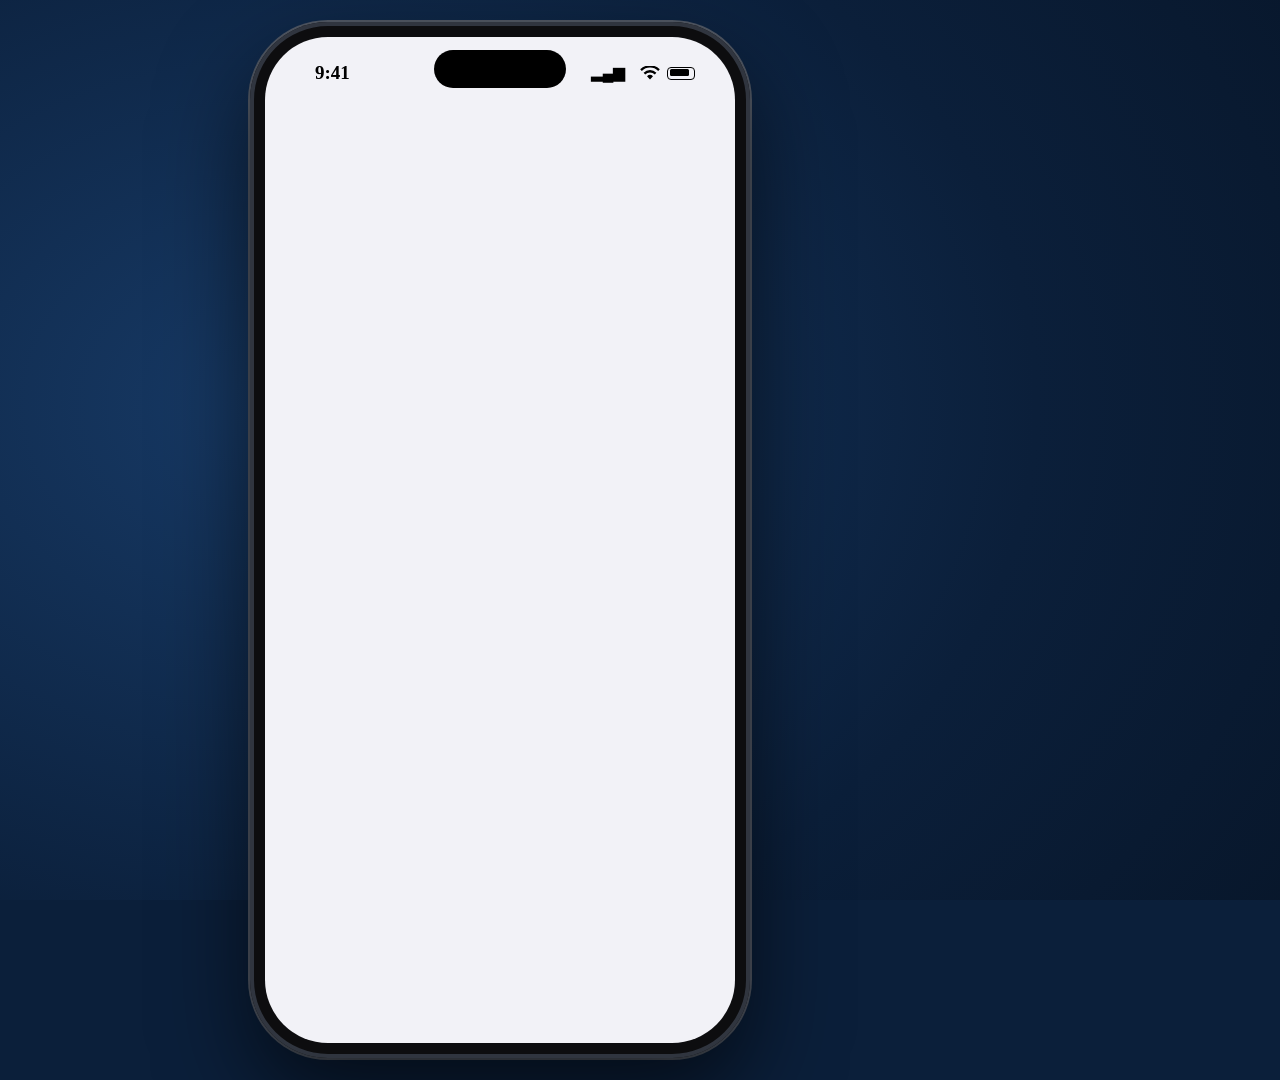
==== walt/telas/palco-gmail.html @ 5429e7d9 "Vídeo 2: telas do Gmail no iPhone (caminhos da Ajuda do Gmail), linha do tempo com as falas do clipe" ====
<!doctype html>
<html><head><meta charset="utf-8">
<link rel="stylesheet" href="fontes/fontes.css">
<style>
*{box-sizing:border-box;margin:0;padding:0}
html,body{width:1920px;height:1080px;overflow:hidden;background:#0B1F3A;font-family:Inter,sans-serif;-webkit-font-smoothing:antialiased}
#stage{position:absolute;inset:0;background:radial-gradient(1300px 1000px at 22% 45%,#173a66 0%,#0B1F3A 58%,#071528 100%)}
#brand{position:absolute;right:70px;bottom:46px;color:#F6F0E4;font:600 26px Inter;opacity:.75;letter-spacing:.3px}
#brand b{color:#B8862B;font-weight:700}
/* telefone */
#phone{position:absolute;left:250px;top:22px;width:500px;height:1036px;border-radius:78px;background:#0d0d0f;padding:15px;box-shadow:0 40px 90px rgba(0,0,0,.6),0 0 0 4px #30353f inset,0 0 0 2px #535a66}
#screen{position:relative;width:470px;height:1006px;border-radius:63px;overflow:hidden;background:#F2F2F7}
#island{position:absolute;top:13px;left:50%;transform:translateX(-50%);width:132px;height:38px;border-radius:20px;background:#000;z-index:60}
#status{position:absolute;top:0;left:0;right:0;height:62px;z-index:55;display:flex;justify-content:space-between;align-items:center;padding:10px 40px 0 50px;font:600 19px Inter;color:#000}
#status .r{display:flex;gap:7px;align-items:center;font-size:15px}
.batt{width:28px;height:13px;border:1.6px solid #000;border-radius:4px;position:relative}
.batt:after{content:"";position:absolute;left:1.6px;top:1.6px;width:19px;height:6.5px;background:#000;border-radius:1.5px}
.view{position:absolute;inset:0;background:#F2F2F7;overflow:hidden}
.view:not(.home):before{content:'';position:absolute;left:0;right:0;top:0;height:62px;background:#F2F2F7;z-index:6}
.nav{position:absolute;top:62px;left:0;right:0;height:50px;z-index:5;background:rgba(242,242,247,.96)}
.back{position:absolute;left:10px;top:11px;color:#007AFF;font:400 20px Inter;display:flex;align-items:center;gap:4px;padding:2px 8px 2px 2px;border-radius:10px;white-space:nowrap;max-width:136px;overflow:hidden}
.back span{overflow:hidden;text-overflow:ellipsis}
.back svg{width:14px;height:23px;flex:none}
.navtitle{position:absolute;left:150px;right:150px;top:13px;text-align:center;font:600 19px Inter;color:#000;white-space:nowrap;overflow:hidden;text-overflow:ellipsis}
.content{position:absolute;top:112px;left:0;right:0;padding-bottom:300px}
.grande .content{top:62px}
.big{font:700 38px Inter;color:#000;padding:52px 22px 12px;letter-spacing:.2px}
.search{margin:0 18px 16px;height:42px;border-radius:12px;background:#E3E3E8;color:#8A8A8E;font:400 19px Inter;display:flex;align-items:center;padding-left:12px;gap:8px}
.ghdr{font:400 15px Inter;color:#6D6D72;text-transform:uppercase;padding:6px 38px 8px;letter-spacing:.2px}
.group{margin:0 18px 26px;background:#fff;border-radius:14px;overflow:hidden}
.foot{font:400 15px Inter;color:#6D6D72;margin:-18px 38px 26px;line-height:1.35}
.row{position:relative;display:flex;align-items:center;min-height:54px;padding:0 16px 0 18px;font:400 20px Inter;color:#000}
.row+.row:before{content:"";position:absolute;top:0;right:0;left:64px;border-top:.6px solid #C6C6C8}
.group.noicon .row+.row:before,.group.plain .row+.row:before,.row.semic+.row.semic:before{left:18px}
.ic{width:34px;height:34px;border-radius:8px;margin-right:14px;display:flex;align-items:center;justify-content:center;color:#fff;font:600 18px 'DejaVu Sans',Inter;flex:none}
.lbl{flex:1;padding:13px 0;line-height:1.2}
.lbl small{display:block;font-size:15px;color:#8A8A8E;margin-top:2px}
.val{color:#8A8A8E;margin-right:8px;white-space:nowrap}
.chev{width:10px;height:17px;flex:none}
.tog{width:57px;height:35px;border-radius:18px;background:#E9E9EA;position:relative;flex:none}
.tog i{position:absolute;top:2px;left:2px;width:31px;height:31px;border-radius:50%;background:#fff;box-shadow:0 3px 8px rgba(0,0,0,.15),0 1px 1px rgba(0,0,0,.16)}
.ck{color:#007AFF;font:600 22px Inter;width:22px;text-align:center}
.red{color:#FF3B30}.bluet{color:#007AFF}
.prof{display:flex;align-items:center;padding:12px 18px;gap:16px}
.avatar{width:68px;height:68px;border-radius:50%;background:linear-gradient(#a7b1c2,#7c879b);color:#fff;font:600 28px Inter;display:flex;align-items:center;justify-content:center}
.prof b{font:600 22px Inter;display:block}.prof span{font:400 15px Inter;color:#000}
/* home */
.home{position:absolute;inset:0;background:linear-gradient(160deg,#3a6db0 0%,#6a8fc7 45%,#c9a96e 100%)}
.grid{position:absolute;top:110px;left:30px;right:30px;display:grid;grid-template-columns:repeat(4,1fr);row-gap:30px}
.app{display:flex;flex-direction:column;align-items:center;gap:8px;color:#fff;font:500 14px Inter;text-shadow:0 1px 2px rgba(0,0,0,.35)}
.app .ai{width:78px;height:78px;border-radius:19px;display:flex;align-items:center;justify-content:center;font:600 38px 'DejaVu Sans';color:#fff;box-shadow:0 2px 6px rgba(0,0,0,.2)}
.dock{position:absolute;left:18px;right:18px;bottom:20px;height:112px;border-radius:36px;background:rgba(255,255,255,.3);display:flex;justify-content:space-around;align-items:center}
/* toque e destaque */
#tap{position:absolute;width:70px;height:70px;margin:-35px 0 0 -35px;border-radius:50%;background:rgba(40,40,40,.42);border:4px solid rgba(255,255,255,.95);box-shadow:0 0 0 3px rgba(0,0,0,.25);z-index:70;opacity:0;pointer-events:none}
#hl{position:absolute;z-index:65;border:5px solid #F5B82E;border-radius:16px;box-shadow:0 0 0 6px rgba(245,184,46,.25),0 0 28px rgba(245,184,46,.7);opacity:0;pointer-events:none}
/* painel da direita */
#panel{position:absolute;left:850px;right:90px;top:0;bottom:0;display:flex;flex-direction:column;justify-content:center}
#ptitle{font:900 66px 'Playfair Display',serif;color:#F6F0E4;line-height:1.08;margin-bottom:36px}
#ptitle .num{display:inline-block;background:#B3171E;color:#fff;border-radius:18px;padding:2px 22px 6px;margin-right:18px;font-size:58px}
#ptitle .arrow{color:#B8862B}
#crumb{font:500 34px Inter;color:#c9d3e3;line-height:1.55}
#crumb b{color:#F5B82E;font-weight:700}
#crumb .sep{color:#6f86a8;padding:0 10px}
/* cartões em tela cheia */
.card{position:absolute;inset:0;opacity:0;z-index:100;display:none}
#card-qr{background:#0B1F3A url(qr-card.png) center/cover}
#card-guide{background:radial-gradient(1200px 900px at 30% 50%,#173a66,#0B1F3A 60%,#071528)}
#card-guide img{position:absolute;left:70px;top:150px;width:1000px;border-radius:14px;box-shadow:0 30px 80px rgba(0,0,0,.55)}
#card-guide .txt{position:absolute;left:1130px;right:80px;top:170px;color:#F6F0E4}
#card-guide h2{font:900 72px 'Playfair Display',serif;line-height:1.05;margin-bottom:34px}
#card-guide li{list-style:none;font:500 36px Inter;margin:0 0 20px;padding-left:52px;position:relative}
#card-guide li:before{content:"✓";position:absolute;left:0;color:#F5B82E;font-weight:800}
#card-guide .link{margin-top:40px;font:700 34px Inter;color:#F5B82E}
#card-rule,#card-summary,#card-end{background:radial-gradient(1200px 900px at 50% 40%,#173a66,#0B1F3A 60%,#071528)}
#card-rule .box{position:absolute;left:200px;right:200px;top:210px;background:#F6F0E4;border-radius:28px;padding:70px 90px;box-shadow:0 30px 80px rgba(0,0,0,.5)}
#card-rule h2{font:900 64px 'Playfair Display',serif;color:#B3171E;margin-bottom:30px}
#card-rule p{font:500 46px Inter;color:#0B1F3A;line-height:1.35}
#card-rule p b{color:#B3171E}
#card-summary h2{position:absolute;left:150px;top:70px;font:900 72px 'Playfair Display',serif;color:#F6F0E4}
#card-summary ol{position:absolute;left:150px;right:150px;top:200px;columns:2;column-gap:90px;list-style:none}
#card-summary ol{columns:1!important}#card-summary li{font:600 40px Inter;color:#F6F0E4;background:rgba(255,255,255,.07);border-radius:18px;padding:24px 28px;margin-bottom:26px;break-inside:avoid;opacity:0}
#card-summary li span{display:inline-block;min-width:58px;color:#F5B82E;font-weight:800}
#card-summary li em{font-style:normal;color:#7fe09a}
#card-end img{position:absolute;left:60px;bottom:0;height:780px}
#card-end .txt{position:absolute;left:1120px;right:90px;top:240px;color:#F6F0E4}
#card-end h2{font:900 80px 'Playfair Display',serif;line-height:1.05;margin-bottom:30px}
#card-end p{font:500 38px Inter;line-height:1.4;color:#c9d3e3}
#card-end p b{color:#F5B82E}

/* Gmail */
.view.gm,.view.gm:before{background:#fff}
.gtop{position:absolute;top:62px;left:0;right:0;height:72px;z-index:5;background:#fff;padding:8px 14px}
.gsearch{height:56px;border-radius:28px;background:#EDF2FA;display:flex;align-items:center;padding:0 10px 0 6px;gap:12px;font:400 19px Inter;color:#444746}
.hamb{width:44px;height:44px;display:flex;flex-direction:column;justify-content:center;align-items:center;gap:5px;border-radius:22px}
.hamb i{display:block;width:22px;height:2.6px;background:#444746;border-radius:2px}
.gs-t{flex:1}
.gav{width:46px;height:46px;border-radius:50%;color:#fff;font:600 21px Inter;display:flex;align-items:center;justify-content:center;flex:none}
.gav.sm{width:34px;height:34px;font-size:15px}.gav.xl{width:96px;height:96px;font-size:42px;margin:0 auto 10px}.gav.sq{border-radius:12px}
.gcontent{top:134px}
.glabel{font:500 15px Inter;color:#444746;padding:10px 22px 6px}
.mrow{display:flex;gap:14px;padding:12px 16px 12px 18px;align-items:flex-start;position:relative}
.mtx{flex:1;min-width:0}
.m1{display:flex;justify-content:space-between;font:400 18px Inter;color:#1f1f1f}.m1 b{font-weight:700;white-space:nowrap;overflow:hidden;text-overflow:ellipsis}.m1 span{font:600 14px Inter;color:#1f1f1f;margin-left:8px;white-space:nowrap}
.m2{font:600 16px Inter;color:#1f1f1f;margin-top:3px;white-space:nowrap;overflow:hidden;text-overflow:ellipsis}
.m3{font:400 15px Inter;color:#444746;margin-top:2px;white-space:nowrap;overflow:hidden;text-overflow:ellipsis}
.star{color:#747775;font-size:22px;margin-top:22px}
.compose{position:absolute;right:20px;bottom:112px;height:62px;padding:0 24px;border-radius:18px;background:#C2E7FF;color:#001D35;font:600 18px Inter;display:flex;align-items:center;box-shadow:0 3px 8px rgba(0,0,0,.18);z-index:7}
.gnav{position:absolute;left:0;right:0;bottom:0;height:92px;background:#F3F6FC;display:flex;justify-content:space-around;align-items:flex-start;padding-top:12px;z-index:7;font:400 26px 'DejaVu Sans';color:#444746}
.gnav .on{background:#C2E7FF;border-radius:16px;padding:2px 22px;position:relative}.gnav sup{position:absolute;top:-6px;right:4px;background:#B3261E;color:#fff;font:600 11px Inter;border-radius:9px;padding:2px 5px}
.snack{position:absolute;left:14px;right:14px;bottom:110px;height:58px;border-radius:8px;background:#303030;color:#fff;display:flex;justify-content:space-between;align-items:center;padding:0 20px;font:400 19px Inter;z-index:9;opacity:0}
.snack b{color:#A8C7FA;font-weight:600;padding:6px 10px;border-radius:8px}
.drawerv{background:transparent!important}.drawerv:before{display:none}
.dshade{position:absolute;inset:0;background:rgba(0,0,0,.32)}
.drawer{position:absolute;left:0;top:0;bottom:0;width:372px;background:#fff;padding-top:66px;overflow:hidden;border-radius:0 18px 18px 0}
.dlogo{font:500 28px Inter;color:#C5221F;padding:8px 28px 18px;border-bottom:1px solid #e3e3e3;margin-bottom:8px}
.ditem{display:flex;align-items:center;gap:20px;height:50px;padding-left:28px;margin-right:14px;border-radius:0 25px 25px 0;font:500 18px Inter;color:#1f1f1f}
.ditem.sel{background:#D3E3FD;color:#001D35}.dic{width:24px;text-align:center;font:400 20px 'DejaVu Sans';color:#444746}
.dhdr{font:500 14px Inter;color:#444746;padding:12px 28px 6px;text-transform:uppercase}.dsep{border-top:1px solid #e3e3e3;margin:8px 0}
.view.gm .group{border-radius:0;margin:0 0 14px;background:#fff}.view.gm .ghdr{text-transform:none;color:#0B57D0;font:600 16px Inter;padding:10px 22px 4px}
.view.gm .foot{margin:-8px 22px 16px}
.view.gmset,.view.gmset:before{background:#fff}.view.gmset .nav{background:#fff}
.view.gmset .navtitle{left:64px;right:20px;text-align:left;font:500 22px Inter}
.view.gmset .back span{display:none}
.view.gmset .tog[data-on="1"]{background:#0B57D0!important}
.view.sheet{top:60px;border-radius:22px 22px 0 0;box-shadow:0 -6px 20px rgba(0,0,0,.25)}
.view.sheet .nav{border-radius:22px 22px 0 0;top:0}.view.sheet .content{top:60px}.view.sheet:before{display:none}
.done{position:absolute;right:18px;top:13px;font:600 19px Inter;color:#0B57D0;padding:2px 6px;border-radius:8px}
.mtop{position:absolute;top:62px;left:0;right:0;height:56px;display:flex;justify-content:space-between;align-items:center;padding:0 18px;font:400 24px 'DejaVu Sans';color:#444746;z-index:5;background:#fff}
.micons b{font-weight:400;padding:0 6px;border-radius:8px}
.mcont{top:118px;padding:0 20px}
.msubj{font:400 25px Inter;color:#1f1f1f;line-height:1.25;margin:8px 0 16px}.tag{font:500 13px Inter;background:#E9EEF6;padding:3px 7px;border-radius:5px;vertical-align:middle}
.msend{display:flex;gap:12px;align-items:center;margin-bottom:14px;font:400 17px Inter;padding:6px;border-radius:10px}.mt{color:#444746;font-size:14px;margin-left:6px}.to{color:#444746;font-size:15px}.to.addr{color:#444746}
.imgbar{display:flex;justify-content:space-between;align-items:center;background:#F2F2F2;border-radius:10px;padding:14px;font:400 16px Inter;color:#444746;margin-bottom:14px}.imgbar b{color:#0B57D0;font-weight:600;padding:4px 6px;border-radius:8px}
.ph{height:190px;border-radius:10px;background:#E8E8E8;display:flex;align-items:center;justify-content:center;margin:10px 0}.ph.sm{height:110px}.phi{font:400 44px 'DejaVu Sans';color:#b0b0b0}
.mbody{font:400 18px Inter;color:#1f1f1f;line-height:1.45}.mbody p{margin:0 0 14px;padding:4px 6px;border-radius:10px}.mbody .sm{font-size:14px;color:#666}
.fakebtn{display:inline-block;background:#1a5fb4;color:#fff;font:600 18px Inter;padding:12px 28px;border-radius:8px;margin:4px 6px 18px}
.pop{position:absolute;right:12px;top:110px;width:250px;background:#fff;border-radius:12px;box-shadow:0 8px 28px rgba(0,0,0,.3);padding:8px 0;font:400 18px Inter;color:#1f1f1f;z-index:20;opacity:0;display:none}
.pop div{padding:11px 20px}
.signo{position:absolute;border:5px solid #E4141B;border-radius:18px;z-index:66;opacity:0;pointer-events:none}
.signo span{position:absolute;left:-26px;top:-26px;width:44px;height:44px;border-radius:50%;background:#E4141B;color:#fff;font:800 24px Inter;display:flex;align-items:center;justify-content:center}
/* Safari / Conta Google */
.view.saf,.view.saf:before{background:#fff}
.gahead{position:absolute;top:62px;left:0;right:0;height:58px;display:flex;justify-content:space-between;align-items:center;padding:0 18px;z-index:5;background:#fff}
.gat{font:500 21px Inter;color:#444746}
.gatabs{position:absolute;top:120px;left:0;right:0;height:50px;display:flex;gap:22px;padding:0 18px;border-bottom:1px solid #e3e3e3;font:500 16px Inter;color:#444746;white-space:nowrap;z-index:5;background:#fff;align-items:center}
.gatabs span{padding:12px 2px;border-radius:8px}.gatabs .on{color:#0B57D0;border-bottom:3px solid #0B57D0}
.gacont{top:172px;padding:0 16px}
.gawel{text-align:center;margin:22px 0}.gawel h3{font:400 26px Inter;color:#1f1f1f}.gawel p{font:400 16px Inter;color:#444746}
.gah{font:400 30px Inter;color:#1f1f1f;margin:18px 4px 14px}.gah.sm{font-size:24px;line-height:1.25}
.gap{font:400 16px Inter;color:#444746;margin:0 4px 14px;line-height:1.4}
.gacard{border:1px solid #dadce0;border-radius:14px;padding:16px 16px;margin-bottom:14px;font:400 15px Inter;color:#444746}.gacard.nopad{padding:4px 0}
.gacard b{display:block;font:500 19px Inter;color:#1f1f1f;margin-bottom:6px;line-height:1.25}
.gacard p{line-height:1.4;margin-bottom:6px}
.garow{display:flex;flex-direction:column;padding:12px 4px;border-top:1px solid #eee;font:400 17px Inter;color:#1f1f1f;border-radius:8px}
.garow em{font-style:normal;font-size:14px;color:#444746;margin-top:3px}.garow em.offv{color:#B3261E}
.garow.app{flex-direction:row;align-items:center;gap:14px;padding:12px 16px}.garow.app span{flex:1}.garow.app em{font-size:24px}
.galink{color:#0B57D0;font:500 17px Inter;padding:12px 4px 2px;border-radius:8px}
.gabtn{margin-top:12px;display:inline-block;border:1px solid #747775;color:#0B57D0;font:500 17px Inter;padding:10px 22px;border-radius:20px}
.safbar{position:absolute;left:0;right:0;bottom:0;height:118px;background:rgba(248,248,248,.98);border-top:.5px solid #ccc;z-index:8;padding:10px 16px}
.safurl{height:48px;border-radius:14px;background:#fff;box-shadow:0 1px 4px rgba(0,0,0,.15);display:flex;align-items:center;justify-content:center;font:500 17px Inter;color:#000}
.safurl span{flex:1;text-align:center}
.safic{display:flex;justify-content:space-around;font:400 24px 'DejaVu Sans';color:#007AFF;margin-top:10px}
/* computador (cartão) */
#card-desk{background:radial-gradient(1200px 900px at 50% 40%,#173a66,#0B1F3A 60%,#071528)}
#card-desk .win{position:absolute;left:110px;right:110px;top:70px;bottom:70px;background:#fff;border-radius:16px;overflow:hidden;box-shadow:0 30px 80px rgba(0,0,0,.55)}
.wbar{height:54px;background:#E9EEF6;display:flex;align-items:center;gap:12px;padding:0 18px}.wbar i{width:14px;height:14px;border-radius:50%;display:inline-block}
.wurl{margin-left:30px;flex:0 0 520px;height:34px;border-radius:17px;background:#fff;font:400 18px Inter;color:#444;display:flex;align-items:center;padding-left:18px}
.whead{height:74px;display:flex;align-items:center;padding:0 26px;gap:22px;font:400 26px Inter;color:#444746;border-bottom:1px solid #eee}
.whead .ws{flex:0 0 640px;height:50px;border-radius:25px;background:#EAF1FB;display:flex;align-items:center;padding-left:24px;font-size:19px}
.whead .gear{margin-left:auto;font:400 30px 'DejaVu Sans';padding:2px 8px;border-radius:10px}
.wbody{padding:20px 60px}
.wbody h1{font:400 30px Inter;color:#1f1f1f;margin-bottom:12px}
.wtabs{display:flex;gap:30px;font:500 18px Inter;color:#444746;border-bottom:1px solid #ddd;padding-bottom:10px;margin-bottom:6px}.wtabs .on{color:#C5221F;border-bottom:3px solid #C5221F;padding-bottom:8px}
.wrow{display:flex;padding:20px 0;border-bottom:1px solid #eee;font:400 20px Inter;color:#1f1f1f;border-radius:10px}.wrow>b{flex:0 0 300px;font-weight:600}
.wsel{display:inline-block;border:1px solid #888;border-radius:6px;padding:2px 14px;margin:0 8px;font:500 20px Inter}
.wsave{display:inline-block;margin-top:16px;padding:10px 22px;border:1px solid #888;border-radius:8px;font:500 18px Inter;background:#f6f6f6}
.dhl{position:absolute;border:6px solid #F5B82E;border-radius:14px;box-shadow:0 0 0 8px rgba(245,184,46,.25),0 0 30px rgba(245,184,46,.7);opacity:0}
</style></head><body>
<div id="stage">
  <div id="phone"><div id="screen">
    <div id="island"></div>
    <div id="status"><span>9:41</span><span class="r">▂▄▆ &nbsp;<svg width="20" height="14" viewBox="0 0 20 14"><path d="M10 13.5l3-3.2a4.3 4.3 0 0 0-6 0zM5.2 8.4a6.8 6.8 0 0 1 9.6 0l1.6-1.7a9.2 9.2 0 0 0-12.8 0zM1.8 5a11.6 11.6 0 0 1 16.4 0L19.8 3.3a14 14 0 0 0-19.6 0z" fill="#000"/></svg><span class="batt"></span></span></div>
    <div id="views"></div>
    <div id="hl"></div><div id="tap"></div>
  </div></div>
  <div id="panel"><div id="ptitle"></div><div id="crumb"></div></div>
  
  <div class="card" id="card-qr"></div>
  <div class="card" id="card-guide"><img src="capa.png"><div class="txt"><h2>The Phone Security Guide</h2><ul>
    <li>A workbook you print at home</li><li>38 pages · 45 methods · big print</li><li>A box to check on every step</li><li>Newer &amp; older iPhones, Samsung, Pixel</li><li>6-step plan against spam calls &amp; texts</li><li>"After Every Update" checklist</li></ul>
    <div class="link">Link on my channel page, under "About"</div></div></div>
  <div class="card" id="card-desk"><div class="win"><div class="wbar"><i style="background:#ff5f57"></i><i style="background:#febc2e"></i><i style="background:#28c840"></i><div class="wurl">mail.google.com</div></div>
   <div class="whead">☰ &nbsp;<span style="color:#C5221F;font-weight:500">Gmail</span><div class="ws">⌕ &nbsp;Search mail</div><span class="gear" id="dgear">⚙</span></div>
   <div class="wbody"><h1>Settings</h1><div class="wtabs"><span class="on">General</span><span>Labels</span><span>Inbox</span><span>Accounts</span><span>Filters</span><span>Forwarding</span><span>Advanced</span></div>
   <div class="wrow"><b>Language:</b>Gmail display language: English (US)</div>
   <div class="wrow"><b>Maximum page size:</b>Show 50 conversations per page</div>
   <div class="wrow" id="dundo"><b>Undo Send:</b>Send cancellation period: <span class="wsel" id="dsel">5</span> seconds</div>
   <div class="wrow"><b>Default reply behavior:</b>Reply</div>
   <div class="wrow" style="border:0"><span class="wsave" id="dsave">Save Changes</span> &nbsp; <span class="wsave">Cancel</span></div></div></div>
   <div class="dhl" id="dhl"></div></div>
  <div class="card" id="card-rule"><div class="box"><h2>Walt's rule</h2><p>A text asks you to <b>click a link</b> or <b>call a number</b>, and you weren't expecting it?<br><br><b>Don't.</b> Call the company yourself, using the number on your card or your bill.</p></div></div>
  <div class="card" id="card-summary"><h2>Today's Gmail checkup</h2><ol>
    <li><span>1</span>Smart features — <em>OFF</em></li><li><span>2</span>Workspace &amp; other products — <em>OFF</em></li>
    <li><span>3</span>Images — <em>Ask first</em></li><li><span>4</span>Undo Send — <em>30 seconds</em></li>
    <li><span>5</span>Old app connections — <em>Removed</em> · 2-Step — <em>ON</em></li><li><span>★</span>3 checks for a fake email</li></ol></div>
  <div class="card" id="card-end"><img src="walt-recorte.png"><div class="txt"><h2>Your Gmail is safer now.</h2><p>Want every step on paper? <b>The Phone Security Guide</b> is a printable workbook.<br><br>Link on my channel page, under "About".<br>Subscribe for the next lesson. — Walt</p></div></div>
</div>
<script src="telas-gmail.js"></script>
<script>
const CHEV = '<svg class="chev" viewBox="0 0 10 17"><path d="M1.5 1.5l7 7-7 7" stroke="#C4C4C7" stroke-width="2.4" fill="none" stroke-linecap="round" stroke-linejoin="round"/></svg>';
const BACK = '<svg viewBox="0 0 14 23"><path d="M12 2L2.5 11.5 12 21" stroke="#007AFF" stroke-width="3" fill="none" stroke-linecap="round" stroke-linejoin="round"/></svg>';
const $ = s => document.querySelector(s);
const views = $('#views');
let pilha = [];          // [{id, el}]
let tweens = [], eventos = [], sujo = true;
const ease = p => p < .5 ? 4*p*p*p : 1 - Math.pow(-2*p + 2, 3)/2;
function tween(t0, dur, fn){ tweens.push({t0, dur, fn}); }
function em(t, fn){ eventos.push({t, fn}); eventos.sort((a,b)=>a.t-b.t); }

function montarTela(id){
  const T = TELAS[id], v = document.createElement('div');
  v.className = 'view' + (T.grande ? ' grande' : '') + (T.cls ? ' ' + T.cls : '') + (T.gm ? ' gmset' : '') + (T.sheet ? ' sheet' : '') + (T.safari ? ' saf' : ''); v.dataset.id = id;
  if(T.html){ v.innerHTML = T.html(); v._scroll = 0; return v; }
  let h = '';
  if(T.sheet) h += `<div class="nav"><div class="navtitle" style="left:20px;right:90px;text-align:left;font:500 20px Inter">${T.titulo}</div><div class="done" data-l="Done">Done</div></div>`;
  else if(!T.grande) h += `<div class="nav"><div class="back">${BACK.replace(/#007AFF/g, T.gm ? '#444746' : '#007AFF')}<span>${T.voltar||'Back'}</span></div><div class="navtitle">${T.titulo}</div></div>`;
  else h += `<div class="nav" style="background:transparent"><div class="navtitle" style="opacity:0">${T.titulo}</div></div>`;
  h += '<div class="content">';
  if(T.grande) h += `<div class="big">${T.titulo}</div>`;
  if(T.busca) h += `<div class="search">⌕ Search</div>`;
  if(T.perfil) h += `<div class="group"><div class="prof"><div class="avatar">W</div><div><b>Walt</b><span>Apple Account, iCloud, and more</span></div><div style="flex:1"></div>${CHEV}</div></div>`;
  for(const g of T.grupos){
    if(g.h) h += `<div class="ghdr">${g.h}</div>`;
    h += `<div class="group ${g.cls||''} ${g.cls2||''}">`;
    for(const r of g.rows){
      let dir = '';
      if(r.tog !== undefined) dir = `<div class="tog" data-on="${r.tog?1:0}" style="background:${r.tog?'#34C759':'#E9E9EA'}"><i style="left:${r.tog?24:2}px"></i></div>`;
      else if(r.chk !== undefined) dir = `<span class="ck" style="opacity:${r.chk?1:0}">✓</span>`;
      else if(!r.red && !r.blue) dir = (r.v!==undefined?`<span class="val">${r.v}</span>`:'') + CHEV;
      const ic = r.ic ? `<div class="ic" style="background:${r.ic[0]}">${r.ic[1]}</div>` : '';
      const cls = r.red ? 'red' : (r.blue ? 'bluet' : '');
      h += `<div class="row ${r.ic?'':'semic'}" data-l="${r.l.replace(/"/g,'&quot;')}" data-to="${r.to||''}">${ic}<div class="lbl ${cls}">${r.l}${r.sub?`<small>${r.sub}</small>`:''}</div>${dir}</div>`;
    }
    h += '</div>';
    if(g.f) h += `<div class="foot">${g.f}</div>`;
  }
  h += '</div>';
  v.innerHTML = h; v._scroll = 0;
  return v;
}
function montarHome(){
  const v = document.createElement('div'); v.className = 'view home'; v.dataset.id = 'home';
  let h = '<div class="grid">';
  for(const [n,c,g] of HOME_APPS) h += `<div class="app" data-l="${n}" data-to="${n=='Gmail'?'inbox':''}"><div class="ai" style="background:${c};color:${n=='Gmail'?'#D93025':(c=='#fff'?'#FF3B30':'#fff')};${n=='Gmail'?'font:800 44px Inter':''}">${g}</div>${n}</div>`;
  h += '</div><div class="dock">';
  for(const [n,c,g] of [['Phone','#34C759','✆'],['Safari','#007AFF','◎'],['Messages','#34C759','✉'],['Music','#FF2D55','♪']]) h += `<div class="app" data-l="${n}"><div class="ai" style="background:${c}">${g}</div></div>`;
  v.innerHTML = h + '</div>'; v._scroll = 0; return v;
}
const atual = () => pilha[pilha.length-1];
function setScroll(v, y){ v._scroll = y; const c = v.querySelector('.content'); if(c) c.style.transform = `translateY(${-y}px)`;
  if(v.classList.contains('grande')){ const nt = v.querySelector('.navtitle'), nv = v.querySelector('.nav'); nt.style.opacity = y > 60 ? 1 : 0; nv.style.background = y > 30 ? 'rgba(242,242,247,.97)' : 'transparent'; } }
function linha(v, l){
  const rows = [...v.querySelectorAll('[data-l]')];
  return rows.find(r => r.dataset.l === l) || rows.find(r => r.dataset.l.startsWith(l)) || rows.find(r => r.dataset.l.toLowerCase().includes(l.toLowerCase()));
}
function linhaPara(v, alvo){ return [...v.querySelectorAll('[data-to]')].find(r => r.dataset.to === alvo); }
// posição de um elemento relativa à tela (#screen), já com a rolagem aplicada
function rect(el){ const s = $('#screen').getBoundingClientRect(), r = el.getBoundingClientRect(); return {x:r.left-s.left, y:r.top-s.top, w:r.width, h:r.height}; }
function crumb(){
  const ids = pilha.map(p => p.id).filter(i => i !== 'home');
  const nomes = ids.filter(i => !TELAS[i].overlay && !['mailimages','mailphish'].includes(i)).map(i => TELAS[i].titulo);
  $('#crumb').innerHTML = nomes.length ? nomes.map((n,i) => i==nomes.length-1 ? `<b>${n}</b>` : n).join('<span class="sep">›</span>') : '<b>Home Screen</b>';
}
// ---------- ações (cada uma agenda tweens a partir de t) ----------
function rolarAte(t, el, dur=0.7){
  const v = atual().el, r = rect(el), alvoY = 330;
  const y0 = v._scroll; let y1 = Math.max(0, y0 + (r.y - alvoY));
  const c = v.querySelector('.content'); if(!c) return 0; const maxY = Math.max(0, c.scrollHeight - 300 - (1006 - 112));
  y1 = Math.min(y1, Math.max(maxY, 0));
  if(Math.abs(y1 - y0) < 30 && r.y > 120 && r.y < 900) return 0;
  tween(t, dur, p => setScroll(v, y0 + (y1-y0)*ease(p)));
  return dur + 0.15;
}
function toque(t, el){
  em(t, () => { const r = rect(el); const tp = $('#tap'); tp.style.left = (r.x + Math.min(r.w*0.42, 200)) + 'px'; tp.style.top = (r.y + r.h/2) + 'px';
    el.style.background = el.classList.contains('row') ? '#D1D1D6' : ''; });
  tween(t, 0.55, p => { const tp = $('#tap'); tp.style.opacity = p < .25 ? p/.25 : 1 - (p-.25)/.75; tp.style.transform = `scale(${1.25 - .35*Math.min(p/.3,1)})`; });
  em(t + 0.45, () => { el.style.background = ''; });
}
function tirarDestaque(t){ em(t, () => { $('#hl').style.opacity = 0; }); }
function destacar(t, el){
  em(t, () => { const r = rect(el), hl = $('#hl'); hl.style.left = (r.x-4)+'px'; hl.style.top = (r.y-4)+'px'; hl.style.width = (r.w+8)+'px'; hl.style.height = (r.h+8)+'px'; });
  tween(t, 0.4, p => { $('#hl').style.opacity = p; });
}
function empurrar(t, id){
  let nova;
  const T = TELAS[id] || {}, modo = T.overlay ? 'esq' : (T.sheet ? 'baixo' : 'dir');
  const tr = (e) => modo === 'esq' ? `translateX(${-(1-e)*100}%)` : modo === 'baixo' ? `translateY(${(1-e)*100}%)` : `translateX(${(1-e)*100}%)`;
  em(t, () => { nova = id === 'home' ? montarHome() : montarTela(id); nova.style.transform = tr(0); views.appendChild(nova);
    const ant = atual(); pilha.push({id, el: nova, ant, modo}); crumb(); });
  tween(t, 0.45, p => { const e = ease(p), top = atual(); top.el.style.transform = tr(e);
    if(top.ant && modo === 'dir') top.ant.el.style.transform = `translateX(${-30*e}%)`;
    if(modo === 'esq'){ const sh = top.el.querySelector('.dshade'); if(sh){ sh.style.transform = `translateX(${(1-e)*100}%)`; sh.style.opacity = e; } } });
  em(t + 0.46, () => { const top = atual(); if(top.ant && modo === 'dir') top.ant.el.style.visibility = 'hidden'; });
}
function voltar(t, n=1){
  // n telas para trás numa só animação
  let sai, entra;
  em(t, () => { sai = pilha[pilha.length-1]; const alvo = pilha[pilha.length-1-n]; entra = alvo;
    entra.el.style.visibility = 'visible'; for(let i=0;i<n;i++) { const p = pilha.pop(); if(p !== sai) p.el.remove(); } crumb(); });
  tween(t, 0.45, p => { const e = ease(p); const m = sai.modo;
    sai.el.style.transform = m === 'esq' ? `translateX(${-e*100}%)` : m === 'baixo' ? `translateY(${e*100}%)` : `translateX(${e*100}%)`;
    if(m === 'dir' || n > 1) entra.el.style.transform = `translateX(${-30*(1-e)}%)`; });
  em(t + 0.46, () => sai.el.remove());
}
function irPara(t, alvo){
  // a partir da tela atual, rola até a linha que leva a 'alvo', toca e abre
  const v = atual().el; const el = linhaPara(v, alvo) || linha(v, alvo);
  let d = 0; if(el){ d = rolarAte(t, el); toque(t + d, el); }
  empurrar(t + d + 0.35, alvo); return d + 0.8;
}
function trocarToggle(t, el, on){
  const tg = el.querySelector('.tog'); toque(t, tg || el);
  tween(t + 0.15, 0.3, p => { const e = ease(p), a = on ? e : 1 - e; const k = tg.querySelector('i'); k.style.left = (2 + 22*a) + 'px';
    tg.style.background = a > .5 ? '#34C759' : '#E9E9EA'; });
}
function marcar(t, el){
  toque(t, el);
  em(t + 0.2, () => { el.parentElement.querySelectorAll('.ck').forEach(c => c.style.opacity = 0); el.querySelector('.ck').style.opacity = 1; });
}
function painel(t, txt){
  let html = txt.replace(/^(#\d+|Bonus)\s+/, (m, n) => `<span class="num">${n === 'Bonus' ? '★' : n}</span>`).replace(/→/g, '<span class="arrow">→</span>');
  tween(t, 0.5, p => { const el = $('#ptitle'); if(p < .5) el.style.opacity = 1 - p*2; else { if(el._h !== html){ el.innerHTML = html; el._h = html; } el.style.opacity = (p-.5)*2; } });
}
let cardAtual = null;
function mostrarCartao(t, nome){
  em(t, () => { const c = $('#card-' + nome); c.style.display = 'block'; c.style.zIndex = 101; if(cardAtual && cardAtual !== c) cardAtual.style.zIndex = 100; });
  const ant = () => cardAtual;
  tween(t, 0.5, p => { $('#card-' + nome).style.opacity = p; });
  em(t + 0.51, () => { if(cardAtual && cardAtual !== $('#card-' + nome)) { cardAtual.style.display = 'none'; cardAtual.style.opacity = 0; } cardAtual = $('#card-' + nome); });
}
function esconderCartao(t){
  em(t, () => {}); // marca sujo
  let c;
  tween(t, 0.45, p => { c = c || cardAtual; if(c) c.style.opacity = 1 - p; });
  em(t + 0.46, () => { if(cardAtual){ cardAtual.style.display = 'none'; cardAtual = null; } });
}
function revelar(t, n){
  const lis = [...document.querySelectorAll('#card-summary li')];
  for(let i = 0; i < lis.length; i++) if(i < n && !lis[i]._agendado){ lis[i]._agendado = 1; const d = (i % 2) * 0.35;
    tween(t + d, 0.45, p => { lis[i].style.opacity = p; lis[i].style.transform = `translateY(${(1-p)*20}px)`; }); }
}
// ---------- linha do tempo ----------
// acoes: [{t, a: 'go settings' | 'back' | 'back3' | 'root' | 'home' | 'hl X' | 'off X' | 'on X' | 'check X' | 'tap X' | 'scroll X' | 'card N' | 'reveal N' | 'phone', p: painel}]
function agendar(lista){
  // As ações dependem do layout no momento: cada uma é resolvida quando chega a sua hora.
  for(const it of lista) eventos.push({t: it.t, fn: () => { window._ult = it.a; executar(it); }, resolver: true});
  eventos.sort((a,b) => a.t - b.t);
}
function executar(it){
  const t = it.t, a = it.a || '';
  if(it.p) painel(t, it.p);
  if(!a) return;
  const [cmd, ...resto] = a.split(' '); const arg = resto.join(' ');
  if(cmd !== 'card' && cmd !== 'reveal' && cardAtual) esconderCartao(t);
  if(cmd !== 'card' && cmd !== 'reveal') tirarDestaque(t);
  if(!['sign','dots'].includes(cmd)) em(t, () => { (window._signs || []).forEach(o => o.remove()); window._signs = []; });
  const v = atual() && atual().el;
  switch(cmd){
    case 'home': { if(atual() && atual().id === 'home') break; em(t, () => { views.innerHTML = ''; pilha = []; }); empurrar(t, 'home'); break; }
    case 'go': irPara(t + 0.05, arg); break;
    case 'back': { const el = v.querySelector('.back'); toque(t, el); voltar(t + 0.3, 1); break; }
    case 'back3': { const el = v.querySelector('.back'); toque(t, el); voltar(t + 0.3, 3); break; }
    case 'root': { const i = pilha.findIndex(p => p.id === 'settings'); const n = pilha.length - 1 - i;
      if(n > 0){ const el = v.querySelector('.back'); toque(t, el); voltar(t + 0.3, n); }
      em(t + 0.8, () => { const s = atual().el; if(s._scroll > 0){ const y0 = s._scroll; tween(t + 0.8, 0.6, p => setScroll(s, y0*(1-ease(p)))); } }); break; }
    case 'hl': { if(arg === 'back') destacar(t + 0.1, v.querySelector('.back')); else { const el = linha(v, arg); const d = rolarAte(t, el); destacar(t + d, el); } break; }
    case 'scroll': { const el = linha(v, arg); rolarAte(t, el, 1.0); break; }
    case 'off': case 'on': { const el = linha(v, arg); const d = rolarAte(t, el); trocarToggle(t + d, el, cmd === 'on'); break; }
    case 'check': { const el = linha(v, arg); marcar(t, el); break; }
    case 'card':
      if(arg === 'desk1'){ mostrarCartao(t, 'desk'); deskHl(t + 1.2, '#dgear', 30); break; }
      if(arg === 'desk2'){ deskHl(t + 0.2, '#dundo', 8); em(t + 2.6, () => { $('#dsel').textContent = '30'; }); deskHl(t + 2.4, '#dsel', 8);
        deskHl(t + Math.max(4.5, (it.d||6) + 0.5), '#dsave', 8); break; }
      mostrarCartao(t, arg); if(arg === 'summary') revelar(t + 0.6, 2); break;
    case 'menu': { const el = linha(v, 'menu'); toque(t, el); empurrar(t + 0.3, 'drawer');
      if(it.p){ /* direto até Settings */ } break; }
    case 'close': { toque(t, v.querySelector('.dshade') ? {getBoundingClientRect: () => { const s = $('#screen').getBoundingClientRect(); return {left: s.left + 420, top: s.top + 500, width: 10, height: 10}; }, classList: {contains: () => false}, style: {}} : v); voltar(t + 0.3, 1); break; }
    case 'tap': { const el = linha(v, arg); if(!el) break; const d = rolarAte(t, el); toque(t + d, el);
      if(arg === 'Done') { voltar(t + d + 0.3, 1); break; }
      if(arg === 'Remove access') { em(t + d + 0.5, () => { el.textContent = '✓ Access removed'; el.style.color = '#146C2E'; el.style.borderColor = '#146C2E'; }); break; }
      if(el.dataset.to) empurrar(t + d + 0.35, el.dataset.to); break; }
    case 'mail': { // volta para a caixa de entrada e abre o e-mail (ou mostra a barra Sent/Undo)
      em(t, () => { views.innerHTML = ''; pilha = []; }); empurrar(t, 'inbox');
      if(arg === 'undo'){ tween(t + 0.8, 0.4, p => { const sn = atual().el.querySelector('#snack'); sn.style.opacity = p; sn.style.transform = `translateY(${(1-p)*40}px)`; });
        em(t + 1.4, () => destacar(t + 1.4, atual().el.querySelector('[data-l="Undo"]'))); break; }
      em(t + 0.6, () => { const r = linhaPara(atual().el, 'mail' + arg); toque(t + 0.6, r); });
      empurrar(t + 1.0, 'mail' + arg);
      if(arg === 'images') em(t + 2.4, () => destacar(t + 2.4, atual().el.querySelector('.imgbar'))); break; }
    case 'safari': { em(t, () => { views.innerHTML = ''; pilha = []; }); empurrar(t, 'home');
      em(t + 0.5, () => toque(t + 0.5, linha(atual().el, 'Safari'))); empurrar(t + 0.9, 'myaccount'); break; }
    case 'back2': { const el = v.querySelector('.gahead') || v; toque(t, el); voltar(t + 0.3, 2); break; }
    case 'sign': { em(t, () => { const el = atual().el.querySelector(`[data-sign="${arg}"]`); const r = rect(el); const o = document.createElement('div');
        o.className = 'signo'; o.innerHTML = `<span>${arg}</span>`; o.style.left = (r.x - 8) + 'px'; o.style.top = (r.y - 6) + 'px'; o.style.width = (r.w + 16) + 'px'; o.style.height = (r.h + 12) + 'px';
        $('#screen').appendChild(o); o._sign = 1; window._signs = (window._signs || []).concat(o); });
      tween(t + 0.01, 0.4, p => { const ss = window._signs || []; const o = ss[ss.length - 1]; if(o) o.style.opacity = p; }); break; }
    case 'dots': { const el = linha(v, 'dots'); toque(t, el); em(t + 0.3, () => { (window._signs || []).forEach(o => o.remove()); window._signs = [];
        const pp = atual().el.querySelector('#pop'); pp.style.display = 'block'; });
      tween(t + 0.3, 0.3, p => { const pp = atual().el.querySelector('#pop'); if(pp) pp.style.opacity = p; });
      em(t + 1.4, () => destacar(t + 1.4, atual().el.querySelector('[data-l="Report spam"]'))); break; }
    case 'reveal': revelar(t, +arg); break;
  }
}
function deskHl(t, sel, pad){
  em(t, () => { const c = $('#card-desk').getBoundingClientRect(), r = $(sel).getBoundingClientRect(), h = $('#dhl');
    h.style.left = (r.left - c.left - pad) + 'px'; h.style.top = (r.top - c.top - pad) + 'px'; h.style.width = (r.width + 2*pad) + 'px'; h.style.height = (r.height + 2*pad) + 'px'; });
  tween(t, 0.35, p => { $('#dhl').style.opacity = p; });
}
let ultimo = -1;
window.render = function(t){
  let mudou = false;
  // eventos podem agendar novos eventos/tweens: repete até esgotar os vencidos
  for(let guarda = 0; guarda < 50; guarda++){
    const vencidos = eventos.filter(e => e.t <= t + 1e-6); if(!vencidos.length) break;
    eventos = eventos.filter(e => e.t > t + 1e-6);
    for(const e of vencidos){ try { e.fn(); } catch(err){ console.error("ERRO em", window._ult, t.toFixed(1), err.message); } } mudou = true;
  }
  const vivos = [];
  for(const tw of tweens){
    if(t < tw.t0) { vivos.push(tw); continue; }
    const p = Math.min(1, (t - tw.t0)/tw.dur); tw.fn(p); mudou = true;
    if(p < 1) vivos.push(tw);
  }
  tweens = vivos; ultimo = t;
  return mudou;
};
window.iniciar = function(lista){ agendar(lista); };
// estado inicial: tela inicial
empurrar(0, 'home');
</script></body></html>
---- walt/telas/fontes/fontes.css ----
@font-face {
  font-family: 'Playfair Display';
  font-style: normal;
  font-weight: 700;
  font-display: block;
  src: url(playfair-700.woff2) format('woff2');
  unicode-range: U+0000-00FF, U+0131, U+0152-0153, U+02BB-02BC, U+02C6, U+02DA, U+02DC, U+0304, U+0308, U+0329, U+2000-206F, U+20AC, U+2122, U+2191, U+2193, U+2212, U+2215, U+FEFF, U+FFFD;
}
@font-face {
  font-family: 'Playfair Display';
  font-style: normal;
  font-weight: 900;
  font-display: block;
  src: url(playfair-900.woff2) format('woff2');
  unicode-range: U+0000-00FF, U+0131, U+0152-0153, U+02BB-02BC, U+02C6, U+02DA, U+02DC, U+0304, U+0308, U+0329, U+2000-206F, U+20AC, U+2122, U+2191, U+2193, U+2212, U+2215, U+FEFF, U+FFFD;
}
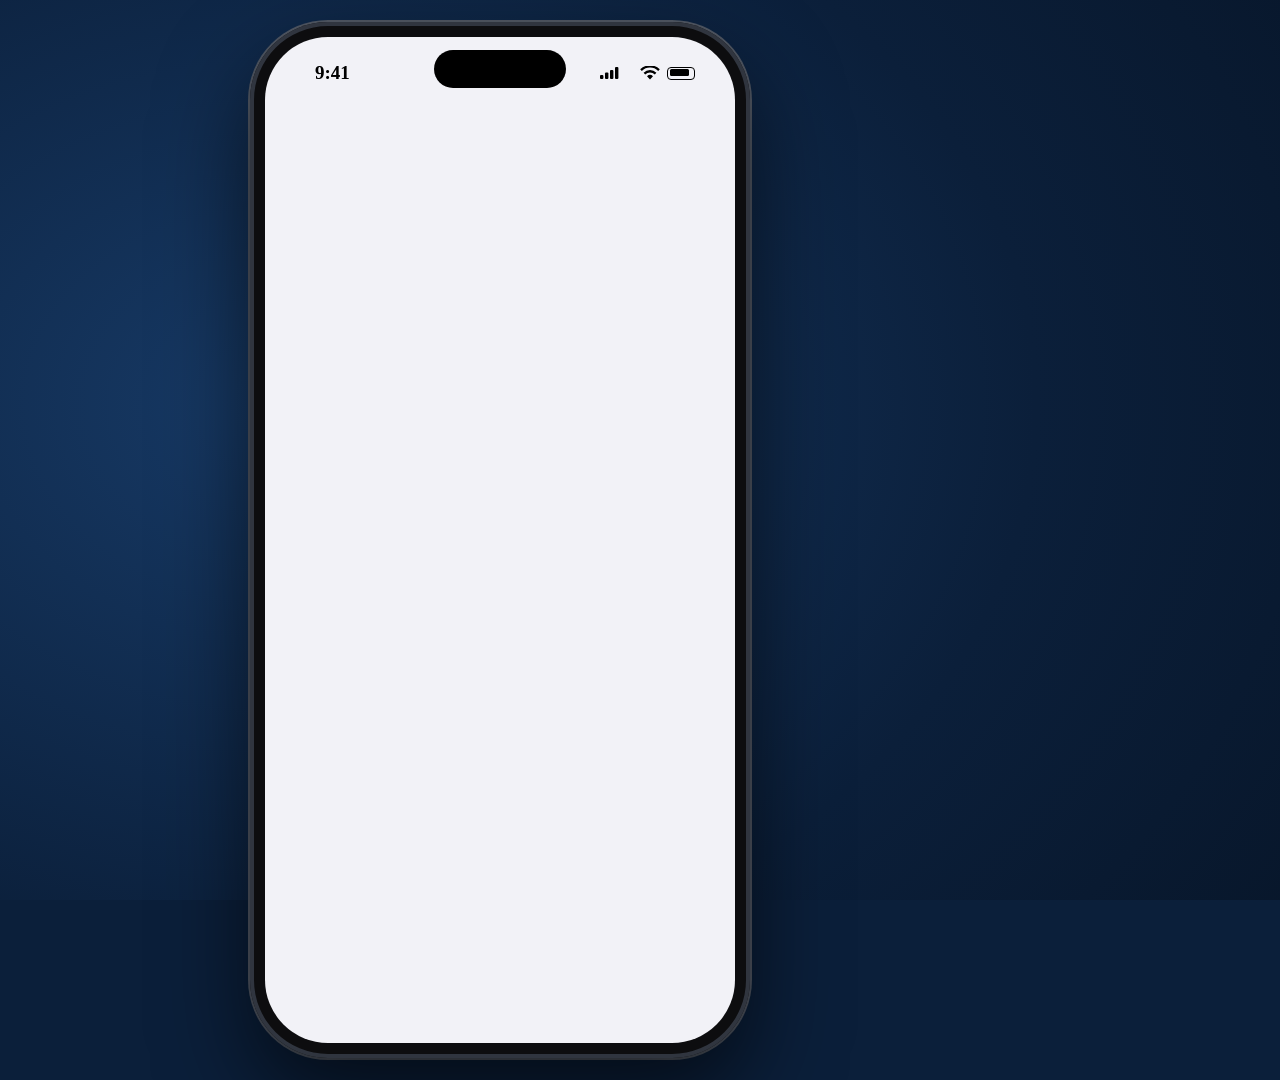
==== commit a99db158: "Vídeo 2: refazer 6 falas com rouquidão/tom fora, legendas sem palavra solta, barra de sinal do iOS C" ====
--- a/walt/telas/palco-gmail.html
+++ b/walt/telas/palco-gmail.html
@@ -10,6 +10,8 @@
 /* telefone */
 #phone{position:absolute;left:250px;top:22px;width:500px;height:1036px;border-radius:78px;background:#0d0d0f;padding:15px;box-shadow:0 40px 90px rgba(0,0,0,.6),0 0 0 4px #30353f inset,0 0 0 2px #535a66}
 #screen{position:relative;width:470px;height:1006px;border-radius:63px;overflow:hidden;background:#F2F2F7}
+svg.ic{display:block;flex:none}.star svg{color:#747775}.compose svg{margin-right:2px}.gnav span{display:flex;align-items:center;justify-content:center;height:34px}.micons{display:flex;align-items:center}.micons b{display:flex}
+#views{position:absolute;left:0;top:0;width:398px;height:852px;zoom:1.181}  /* conteúdo no tamanho de um iPhone de 393 pt, ampliado como "Texto maior" */
 #island{position:absolute;top:13px;left:50%;transform:translateX(-50%);width:132px;height:38px;border-radius:20px;background:#000;z-index:60}
 #status{position:absolute;top:0;left:0;right:0;height:62px;z-index:55;display:flex;justify-content:space-between;align-items:center;padding:10px 40px 0 50px;font:600 19px Inter;color:#000}
 #status .r{display:flex;gap:7px;align-items:center;font-size:15px}
@@ -114,7 +116,7 @@
 .drawer{position:absolute;left:0;top:0;bottom:0;width:372px;background:#fff;padding-top:66px;overflow:hidden;border-radius:0 18px 18px 0}
 .dlogo{font:500 28px Inter;color:#C5221F;padding:8px 28px 18px;border-bottom:1px solid #e3e3e3;margin-bottom:8px}
 .ditem{display:flex;align-items:center;gap:20px;height:50px;padding-left:28px;margin-right:14px;border-radius:0 25px 25px 0;font:500 18px Inter;color:#1f1f1f}
-.ditem.sel{background:#D3E3FD;color:#001D35}.dic{width:24px;text-align:center;font:400 20px 'DejaVu Sans';color:#444746}
+.ditem.sel{background:#D3E3FD;color:#001D35}.dic{width:24px;display:flex;justify-content:center;color:#444746}
 .dhdr{font:500 14px Inter;color:#444746;padding:12px 28px 6px;text-transform:uppercase}.dsep{border-top:1px solid #e3e3e3;margin:8px 0}
 .view.gm .group{border-radius:0;margin:0 0 14px;background:#fff}.view.gm .ghdr{text-transform:none;color:#0B57D0;font:600 16px Inter;padding:10px 22px 4px}
 .view.gm .foot{margin:-8px 22px 16px}
@@ -179,7 +181,7 @@
 <div id="stage">
   <div id="phone"><div id="screen">
     <div id="island"></div>
-    <div id="status"><span>9:41</span><span class="r">▂▄▆ &nbsp;<svg width="20" height="14" viewBox="0 0 20 14"><path d="M10 13.5l3-3.2a4.3 4.3 0 0 0-6 0zM5.2 8.4a6.8 6.8 0 0 1 9.6 0l1.6-1.7a9.2 9.2 0 0 0-12.8 0zM1.8 5a11.6 11.6 0 0 1 16.4 0L19.8 3.3a14 14 0 0 0-19.6 0z" fill="#000"/></svg><span class="batt"></span></span></div>
+    <div id="status"><span>9:41</span><span class="r"><svg width="19" height="12" viewBox="0 0 19 12"><rect x="0" y="8" width="3.4" height="4" rx="1" fill="#000"/><rect x="5" y="5.5" width="3.4" height="6.5" rx="1" fill="#000"/><rect x="10" y="3" width="3.4" height="9" rx="1" fill="#000"/><rect x="15" y="0" width="3.4" height="12" rx="1" fill="#000"/></svg>&nbsp;&nbsp;<svg width="20" height="14" viewBox="0 0 20 14"><path d="M10 13.5l3-3.2a4.3 4.3 0 0 0-6 0zM5.2 8.4a6.8 6.8 0 0 1 9.6 0l1.6-1.7a9.2 9.2 0 0 0-12.8 0zM1.8 5a11.6 11.6 0 0 1 16.4 0L19.8 3.3a14 14 0 0 0-19.6 0z" fill="#000"/></svg><span class="batt"></span></span></div>
     <div id="views"></div>
     <div id="hl"></div><div id="tap"></div>
   </div></div>
@@ -360,6 +362,7 @@
 function executar(it){
   const t = it.t, a = it.a || '';
   if(it.p) painel(t, it.p);
+  if(it.p && !a.startsWith('card') && cardAtual) esconderCartao(t);  // seção nova: o cartão (QR) sai junto
   if(!a) return;
   const [cmd, ...resto] = a.split(' '); const arg = resto.join(' ');
   if(cmd !== 'card' && cmd !== 'reveal' && cardAtual) esconderCartao(t);
